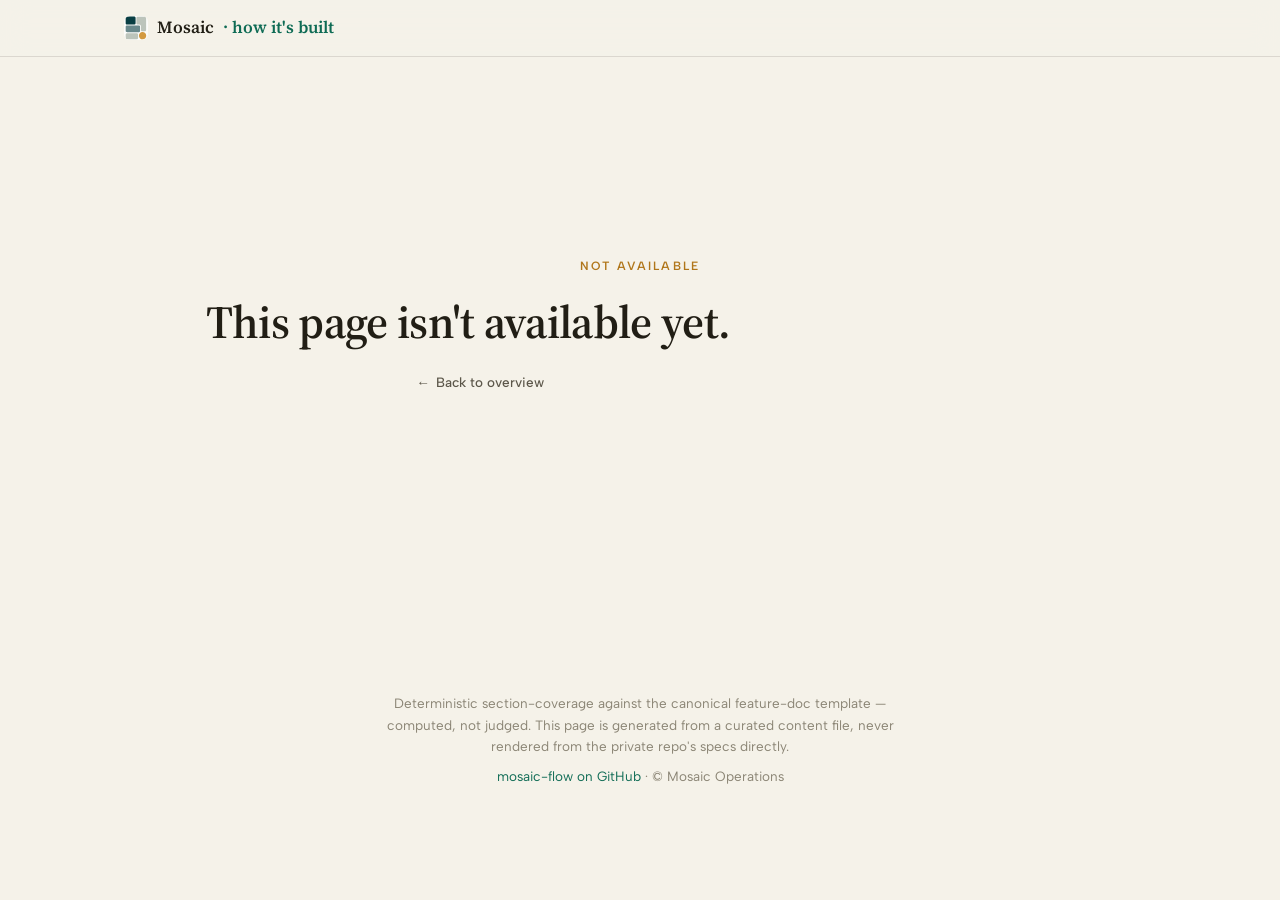
==== docs-insight/index.html @ 085fa682 "Add documentation-insight and top-priorities pages; publish role catalogue Homepage: replaced the "E" ====
<!DOCTYPE html>
<html lang="en">
<head>
<meta charset="UTF-8">
<meta name="viewport" content="width=device-width, initial-scale=1.0">
<title>Detailed documentation insight · Mosaic</title>
<meta name="description" content="Per-feature documentation coverage against the house template — how it's built.">
<meta name="robots" content="noindex">
<link rel="icon" type="image/svg+xml" href="../assets/logo-mark.svg">
<link rel="preconnect" href="https://fonts.googleapis.com">
<link rel="preconnect" href="https://fonts.gstatic.com" crossorigin>
<link href="https://fonts.googleapis.com/css2?family=Albert+Sans:wght@400;500;600&family=Source+Serif+4:opsz,wght@8..60,400;8..60,600&display=swap" rel="stylesheet">
<link rel="stylesheet" href="../assets/site.css">
</head>
<body class="no-js">

<nav id="nav" class="static" aria-label="Page">
  <div class="wrap">
    <a class="brand" href="../"><img class="brand-mark" src="../assets/logo-mark.svg" alt=""> Mosaic <em>· how it's built</em></a>
  </div>
</nav>

<main id="docs-insight-root">
  <div class="wrap page-header">
    <p class="kicker">Detailed documentation insight</p>
    <h2>Loading…</h2>
  </div>
</main>

<footer>
  <div class="wrap">
    <p>Deterministic section-coverage against the canonical feature-doc template — computed, not judged. This page is generated from a curated content file, never rendered from the private repo's specs directly.</p>
    <p><a href="https://github.com/MosaicOperationsGroup/mosaic-flow">mosaic-flow on GitHub</a> · © Mosaic Operations</p>
  </div>
</footer>

<script src="https://cdnjs.cloudflare.com/ajax/libs/gsap/3.12.5/gsap.min.js"></script>
<script src="../assets/docs-insight.js"></script>
</body>
</html>
---- assets/site.css ----
:root{
  --paper:#F5F2E9; --surface:#ECE7D8; --ink:#211E15; --ink-2:#5C574A; --ink-3:#8A8474;
  --teal:#0E6B54; --teal-deep:#084034; --ochre:#B0761A; --ochre-deep:#6B4708;
  --hairline:rgba(33,30,21,.12); --card:#FBF9F2;
  --shadow-sm:0 1px 2px rgba(33,30,21,.05),0 4px 16px rgba(33,30,21,.06);
  --shadow-md:0 2px 4px rgba(33,30,21,.06),0 16px 40px rgba(33,30,21,.10);
  --serif:"Source Serif 4",Georgia,serif; --sans:"Albert Sans",-apple-system,"Segoe UI",sans-serif;
}
*{margin:0;padding:0;box-sizing:border-box}
html{scroll-behavior:smooth}
body{background:var(--paper);color:var(--ink);font-family:var(--sans);font-size:17px;line-height:1.6;-webkit-font-smoothing:antialiased;overflow-x:hidden}
::selection{background:var(--teal);color:#fff}
.wrap{max-width:1080px;margin:0 auto;padding:0 24px}
section{padding:120px 0}
.kicker{font-size:12px;font-weight:600;letter-spacing:.18em;text-transform:uppercase;color:var(--ochre);margin-bottom:20px}
h2{font-family:var(--serif);font-weight:600;font-size:clamp(30px,4.6vw,46px);line-height:1.12;letter-spacing:-.015em;margin-bottom:16px;max-width:16em}
.lede{font-size:clamp(17px,2vw,20px);color:var(--ink-2);max-width:38em}
.reveal{opacity:0;transform:translateY(26px)}
.no-js .reveal,.reduced .reveal{opacity:1;transform:none}

nav{position:fixed;top:0;left:0;right:0;z-index:50;background:rgba(245,242,233,.82);backdrop-filter:blur(14px);-webkit-backdrop-filter:blur(14px);border-bottom:1px solid transparent;transform:translateY(-100%);transition:transform .5s cubic-bezier(.22,1,.36,1),border-color .3s}
nav.on{transform:translateY(0);border-color:var(--hairline)}
nav.static{position:static;transform:none;border-color:var(--hairline)}
nav .wrap{display:flex;align-items:center;justify-content:space-between;height:56px}
.brand{display:inline-flex;align-items:center;gap:9px;font-family:var(--serif);font-weight:600;font-size:17px;text-decoration:none;color:var(--ink)}
.brand em{font-style:normal;color:var(--teal)}
.brand-mark{width:24px;height:24px;border-radius:6px;display:block}
nav ul{display:flex;gap:26px;list-style:none}
nav a{text-decoration:none;color:var(--ink-2);font-size:14px;font-weight:500;transition:color .2s}
nav a:hover{color:var(--teal)}

header{min-height:92vh;display:flex;align-items:center;padding:140px 0 80px}
.hero-grid{display:grid;grid-template-columns:1.1fr 1fr;gap:32px;align-items:center;width:100%}
.hero-model{width:100%}
.hero-model model-viewer{width:100%;height:420px;--poster-color:transparent;--progress-bar-color:var(--ochre)}
.hero-model-compact model-viewer{height:280px}
.hero-model-hint{margin-top:14px;font-size:12.5px;color:var(--ink-3);text-align:center}
.hero-kicker{font-size:12px;font-weight:600;letter-spacing:.22em;text-transform:uppercase;color:var(--teal);margin-bottom:28px}
.hero-links{margin-top:36px;display:flex;flex-direction:column;gap:4px;max-width:33em}
.hero-link{display:flex;align-items:center;justify-content:space-between;gap:12px;padding:14px 0;border-top:1px solid var(--hairline);font-size:15px;font-weight:500;color:var(--ink);text-decoration:none}
.hero-link:last-child{border-bottom:1px solid var(--hairline)}
.hero-link-arrow{color:var(--ink-3);transition:transform .2s ease}
.hero-link:hover{color:var(--teal)}
.hero-link:hover .hero-link-arrow{color:var(--teal);transform:translateX(3px)}
h1{font-family:var(--serif);font-weight:600;font-size:clamp(42px,7.6vw,84px);line-height:1.04;letter-spacing:-.02em;max-width:11em}
h1 .line{display:block;overflow:hidden;padding-bottom:.08em}
h1 .word{display:inline-block;white-space:pre}
h1 .accent{color:var(--teal)}
.hero-sub{margin-top:32px;font-size:clamp(17px,2.1vw,21px);color:var(--ink-2);max-width:33em}
.scroll-cue{margin-top:64px;display:inline-flex;align-items:center;gap:10px;color:var(--ink-3);font-size:13px;font-weight:500;letter-spacing:.06em}
.scroll-cue::after{content:"";width:1px;height:36px;background:var(--ink-3);display:block;animation:cue 1.8s ease-in-out infinite}
@keyframes cue{0%,100%{transform:scaleY(.4);transform-origin:top}50%{transform:scaleY(1);transform-origin:top}}
.reduced .scroll-cue::after{animation:none}

.grid{display:grid;gap:16px;margin-top:56px}
.grid-3{grid-template-columns:repeat(auto-fit,minmax(280px,1fr))}
.tile{background:var(--card);border:1px solid var(--hairline);border-radius:18px;padding:30px 28px;box-shadow:var(--shadow-sm);transition:transform .35s cubic-bezier(.22,1,.36,1),box-shadow .35s}
.tile:hover{transform:translateY(-4px);box-shadow:var(--shadow-md)}
.tile .t-kicker{font-size:11px;font-weight:600;letter-spacing:.14em;text-transform:uppercase;color:var(--teal);margin-bottom:10px}
.tile h3{font-family:var(--serif);font-size:21px;font-weight:600;letter-spacing:-.01em;margin-bottom:8px}
.tile p{font-size:15px;color:var(--ink-2)}

.flow{position:relative;margin-top:64px}
.rail{position:absolute;left:23px;top:12px;bottom:12px;width:2px;background:var(--hairline);transform-origin:top}
.rail-fill{position:absolute;left:0;top:0;width:100%;height:100%;background:var(--teal);transform:scaleY(0);transform-origin:top}
.step{position:relative;padding:0 0 14px 76px;cursor:pointer}
.step:last-child{padding-bottom:0}
.dot{position:absolute;left:8px;top:6px;width:32px;height:32px;border-radius:50%;background:var(--card);border:1.5px solid var(--hairline);display:flex;align-items:center;justify-content:center;font-size:13px;font-weight:600;color:var(--ink-2);transition:border-color .3s,color .3s,background .3s;z-index:1}
.step:hover .dot,.step.open .dot{border-color:var(--teal);color:var(--teal)}
.step.safety .dot{border-style:dashed}
.step-card{background:var(--card);border:1px solid var(--hairline);border-radius:16px;padding:22px 26px;box-shadow:var(--shadow-sm);transition:box-shadow .3s}
.step:hover .step-card{box-shadow:var(--shadow-md)}
.step-head{display:flex;align-items:baseline;justify-content:space-between;gap:16px}
.step h3{font-family:var(--serif);font-size:20px;font-weight:600;letter-spacing:-.01em}
.step .who{font-size:12px;font-weight:600;letter-spacing:.08em;text-transform:uppercase;color:var(--ochre);white-space:nowrap}
.step .one-liner{font-size:15px;color:var(--ink-2);margin-top:6px}
.step .more{overflow:hidden;max-height:0;transition:max-height .5s cubic-bezier(.22,1,.36,1)}
.step.open .more{max-height:420px}
.step .more p,.expand .more p{font-size:14.5px;color:var(--ink-2);margin-top:12px;max-width:42em}
.step .more p:first-child,.expand .more p:first-child{padding-top:14px;border-top:1px dashed var(--hairline);margin-top:14px}
.hint{font-size:13px;color:var(--ink-3);margin-top:28px}

.tier{display:inline-flex;align-items:center;gap:6px;font-size:11px;font-weight:600;letter-spacing:.1em;text-transform:uppercase;padding:4px 10px;border-radius:99px}
.tier::before{content:"";width:7px;height:7px;border-radius:50%}
.tier-j{background:rgba(14,107,84,.1);color:var(--teal-deep)}.tier-j::before{background:var(--teal)}
.tier-s{background:rgba(176,118,26,.12);color:var(--ochre-deep)}.tier-s::before{background:var(--ochre)}
.tier-m{background:rgba(33,30,21,.07);color:var(--ink-2)}.tier-m::before{background:var(--ink-3)}
.role{cursor:pointer}
.role .r-head{display:flex;align-items:center;justify-content:space-between;gap:12px;margin-bottom:8px}
.role .more{overflow:hidden;max-height:0;transition:max-height .5s cubic-bezier(.22,1,.36,1)}
.role.open .more{max-height:200px}
.role .more p{font-size:14px;color:var(--ink-2);padding-top:12px;border-top:1px dashed var(--hairline);margin-top:12px}
.tier-note{margin-top:36px;background:var(--surface);border-radius:16px;padding:24px 28px;font-size:14.5px;color:var(--ink-2);max-width:52em}
.tier-note strong{color:var(--ink);font-weight:600}

.rule-num{font-family:var(--serif);font-size:15px;color:var(--ochre);font-weight:600;margin-bottom:12px}

code{background:rgba(33,30,21,.06);padding:2px 6px;border-radius:4px;font-size:.92em;font-family:ui-monospace,SFMono-Regular,Consolas,monospace}
.tree{display:block;font-size:12.5px;line-height:1.7;color:var(--ink-2);background:rgba(33,30,21,.04);border-radius:8px;padding:14px 16px;margin-top:12px;overflow-x:auto;font-family:ui-monospace,SFMono-Regular,Consolas,monospace}

.expand{cursor:pointer}
.expand h3{position:relative;padding-right:22px}
.expand h3::after{content:"";position:absolute;right:2px;top:7px;width:7px;height:7px;border-right:1.5px solid var(--ink-3);border-bottom:1.5px solid var(--ink-3);transform:rotate(45deg);transition:transform .3s}
.expand.open h3::after{transform:rotate(-135deg) translateY(3px)}
.expand .more{overflow:hidden;max-height:0;transition:max-height .55s cubic-bezier(.22,1,.36,1)}
.expand.open .more{max-height:620px}

.gov-table{margin-top:20px;overflow-x:auto}
.gov-table table{width:100%;border-collapse:collapse;font-size:13.5px;min-width:600px}
.gov-table th,.gov-table td{padding:11px 12px;text-align:left;border-bottom:1px solid rgba(245,242,233,.12)}
.gov-table th{font-size:10.5px;font-weight:600;letter-spacing:.07em;text-transform:uppercase;color:rgba(245,242,233,.5)}
.gov-table td.feat{color:var(--paper);font-weight:500}
.gov-table .ok{color:#7FDCB4;font-weight:600}
.gov-table .no{color:#F0A868;font-weight:600}
.gov-legend{font-size:12.5px;color:rgba(245,242,233,.5);margin-top:14px}
.gov-table tr.linked{cursor:pointer}
.gov-table tr.linked:hover td{color:var(--paper)}
.gov-table tr.linked td.feat{text-decoration:underline;text-decoration-color:rgba(245,242,233,.3);text-underline-offset:3px}

#live{background:var(--ink);color:var(--paper);border-radius:32px;margin:0 12px}
#live .kicker{color:var(--ochre)}
#live h2,#live h3{color:var(--paper)}
#live .lede{color:rgba(245,242,233,.72)}
.stats{display:grid;grid-template-columns:repeat(auto-fit,minmax(200px,1fr));gap:16px;margin-top:56px}
.stat{background:rgba(245,242,233,.05);border:1px solid rgba(245,242,233,.12);border-radius:18px;padding:28px}
.stat .n{font-family:var(--serif);font-size:clamp(38px,5vw,56px);font-weight:600;line-height:1;letter-spacing:-.02em}
.stat .l{font-size:13px;color:rgba(245,242,233,.65);margin-top:10px;letter-spacing:.04em}
.areas{display:flex;flex-wrap:wrap;gap:10px;margin-top:40px}
.chip{display:inline-flex;align-items:center;gap:10px;border:1px solid rgba(245,242,233,.18);border-radius:99px;padding:9px 18px;font-size:14px;color:rgba(245,242,233,.85)}
.chip b{font-weight:600;color:var(--paper);font-family:var(--serif);font-size:16px}
.ledger{margin-top:48px;background:rgba(245,242,233,.05);border:1px solid rgba(245,242,233,.12);border-radius:18px;padding:28px}
.ledger h3{font-family:var(--serif);font-size:20px;margin-bottom:6px}
.ledger p{font-size:14.5px;color:rgba(245,242,233,.65);max-width:44em}
.live-meta{margin-top:40px;font-size:12.5px;color:rgba(245,242,233,.45);max-width:44em;line-height:1.7}

footer{padding:72px 0 56px;text-align:center}
footer p{font-size:13.5px;color:var(--ink-3);max-width:40em;margin:0 auto 8px}
footer a{color:var(--teal);text-decoration:none}

/* --- feature detail pages --- */
.page-header{padding:150px 0 40px}
.back-link{display:inline-flex;align-items:center;gap:6px;font-size:13.5px;font-weight:500;color:var(--ink-2);text-decoration:none;margin-bottom:28px}
.back-link:hover{color:var(--teal)}
.back-link::before{content:"←"}
.status-line{display:inline-flex;align-items:center;gap:8px;font-size:13px;font-weight:500;color:var(--ink-2);background:var(--surface);border-radius:99px;padding:6px 14px 6px 10px;margin-top:18px}
.status-line::before{content:"";width:8px;height:8px;border-radius:50%;background:var(--ochre)}
.status-line.shipped::before{background:var(--teal)}
.journey{font-size:17px;color:var(--ink-2);max-width:42em;margin-top:28px;line-height:1.75}
.stale-badge{margin-top:20px;font-size:12.5px;color:var(--ink-3);background:rgba(176,118,26,.08);border:1px solid rgba(176,118,26,.25);border-radius:10px;padding:10px 14px;max-width:42em}
.fresh-badge{margin-top:20px;font-size:12.5px;color:var(--ink-3)}
.screenshot-frame{margin-top:20px;border-radius:16px;overflow:hidden;border:1px solid var(--hairline);box-shadow:var(--shadow-md)}
.screenshot-frame img{width:100%;display:block}
.screenshot-caption{font-size:12.5px;color:var(--ink-3);margin-top:10px}
.subfeatures{margin-top:64px}
.subfeature-row{display:flex;align-items:flex-start;justify-content:space-between;gap:20px;padding:20px 0;border-top:1px solid var(--hairline)}
.subfeature-row:last-child{border-bottom:1px solid var(--hairline)}
.subfeature-name{font-family:var(--serif);font-size:17px;font-weight:600;letter-spacing:-.005em}
.subfeature-note{font-size:14px;color:var(--ink-2);margin-top:5px;max-width:36em}
.pill{flex-shrink:0;font-size:11px;font-weight:600;letter-spacing:.06em;text-transform:uppercase;padding:5px 12px;border-radius:99px;white-space:nowrap}
.pill-shipped{background:rgba(14,107,84,.1);color:var(--teal-deep)}
.pill-progress{background:rgba(176,118,26,.12);color:var(--ochre-deep)}
.pill-planned{background:rgba(33,30,21,.07);color:var(--ink-2)}
.draft-notice{margin-top:20px;font-size:12.5px;color:var(--ink-3);background:var(--surface);border-radius:10px;padding:12px 16px;max-width:42em}
.not-found{padding:200px 0;text-align:center}

.brief-row{display:block;padding:18px 0;border-top:1px solid var(--hairline);text-decoration:none;color:inherit}
.brief-row:last-child{border-bottom:1px solid var(--hairline)}
.brief-row-main{font-family:var(--serif);font-size:16.5px;font-weight:600;letter-spacing:-.005em;color:var(--ink)}
.brief-issue{color:var(--ochre-deep);font-weight:600;margin-right:6px}
.brief-row-meta{font-size:13.5px;color:var(--ink-2);margin-top:5px}
.brief-row-link{cursor:pointer;transition:transform .25s cubic-bezier(.22,1,.36,1)}
.brief-row-link:hover{transform:translateX(4px)}
.brief-row-link:hover .brief-row-main{color:var(--teal)}

.fixture-note{font-size:15px;color:var(--ink-2);max-width:42em;margin-top:20px}
.outcomes{margin-top:28px}
.outcome-row{padding:18px 0;border-top:1px dashed var(--hairline)}
.outcome-row:last-child{padding-bottom:0}
.outcome-crit{font-family:var(--serif);font-size:16px;font-weight:600;letter-spacing:-.005em}
.outcome-expected{font-size:14.5px;color:var(--ink-2);margin-top:6px;max-width:40em}
.outcome-enforced{font-size:12.5px;color:var(--ink-3);margin-top:8px}
.no-oracle{margin-top:20px;font-size:14px;color:var(--ink-2);background:var(--surface);border-radius:10px;padding:16px 18px;max-width:42em}

.role-group{margin-top:36px}
.role-group-title{font-family:var(--serif);font-size:18px;font-weight:600;letter-spacing:-.005em;margin-bottom:4px}
.role-list{margin-top:8px}
.role-row{padding:14px 0;border-top:1px solid var(--hairline)}
.role-row:last-child{border-bottom:1px solid var(--hairline)}
.role-name{font-family:var(--serif);font-size:16px;font-weight:600;letter-spacing:-.005em}
.role-note{font-size:14px;color:var(--ink-2);margin-top:4px;max-width:38em}

.dq-tally{display:flex;flex-wrap:wrap;gap:28px 40px;margin-top:8px}
.dq-tally-item .n{font-family:var(--serif);font-size:36px;font-weight:600}
.dq-tally-item .l{font-size:13px;color:var(--ink-2);margin-top:2px}
.dq-legend{display:flex;flex-wrap:wrap;gap:10px 24px;margin-top:32px;font-size:13.5px;color:var(--ink-2)}
.dq-legend-item{display:inline-flex;align-items:center;gap:7px}
.dq-dot{width:9px;height:9px;border-radius:50%;flex-shrink:0}
.dq-conformant{color:var(--teal-deep)}
.dq-dot.dq-conformant{background:var(--teal)}
.dq-partial{color:var(--ochre-deep)}
.dq-dot.dq-partial{background:var(--ochre)}
.dq-off-template{color:var(--ink-2)}
.dq-dot.dq-off-template{background:var(--ink-3)}
.dq-thin{color:#7A2E1D}
.dq-dot.dq-thin{background:#B0472B}
.dq-missing{color:var(--ink-3)}
.dq-dot.dq-missing{background:var(--ink-3)}

.dq-feature{margin-top:44px;padding-top:32px;border-top:1px solid var(--hairline)}
.dq-feature:first-child{margin-top:24px}
.dq-feature-head{display:flex;align-items:center;gap:16px;flex-wrap:wrap}
.dq-feature-name{font-family:var(--serif);font-size:19px;font-weight:600;letter-spacing:-.005em;flex:1;min-width:180px}
.dq-bar{width:120px;height:6px;border-radius:99px;background:var(--surface);overflow:hidden;flex-shrink:0}
.dq-bar-fill{height:100%;background:var(--ink-3);border-radius:99px}
.dq-score{font-size:15px;font-weight:600;min-width:40px;text-align:right}
.dq-chips{display:grid;grid-template-columns:repeat(auto-fill,minmax(140px,1fr));gap:8px;margin-top:18px}
.dq-chip{border-radius:8px;padding:8px 11px;font-size:12.5px;display:flex;justify-content:space-between;align-items:center;gap:8px;border:1px solid transparent}
.dq-chip-label{overflow:hidden;text-overflow:ellipsis;white-space:nowrap}
.dq-chip-count{font-variant-numeric:tabular-nums;opacity:.85;flex-shrink:0}
.dq-chip.dq-conformant{background:rgba(14,107,84,.1);color:var(--teal-deep);border-color:rgba(14,107,84,.18)}
.dq-chip.dq-partial{background:rgba(176,118,26,.12);color:var(--ochre-deep);border-color:rgba(176,118,26,.2)}
.dq-chip.dq-off-template{background:rgba(33,30,21,.06);color:var(--ink-2);border-color:var(--hairline)}
.dq-chip.dq-thin{background:rgba(176,71,43,.12);color:#7A2E1D;border-color:rgba(176,71,43,.2)}
.dq-chip.dq-missing{background:transparent;color:var(--ink-3);border-color:var(--hairline);border-style:dashed}
.dq-details{margin-top:14px;display:flex;flex-direction:column;gap:6px}
.dq-detail-row{font-size:13px;color:var(--ink-2);display:flex;gap:8px;flex-wrap:wrap}
.dq-detail-label{font-weight:600;color:var(--ink);flex-shrink:0}

@media(max-width:860px){
  nav ul{display:none}
  .hero-grid{grid-template-columns:1fr}
  .hero-model{order:2;margin-top:8px}
  .hero-model model-viewer{height:280px}
  .hero-model-compact model-viewer{height:200px}
  .hero-text{order:1}
}
@media(max-width:640px){
  section{padding:84px 0}
  .step{padding-left:60px}
  .step-head{flex-direction:column;gap:2px}
  #live{border-radius:24px;margin:0 6px}
  .page-header{padding:120px 0 30px}
  .subfeature-row{flex-direction:column;gap:8px}
}
@media(prefers-reduced-motion:reduce){
  html{scroll-behavior:auto}
}
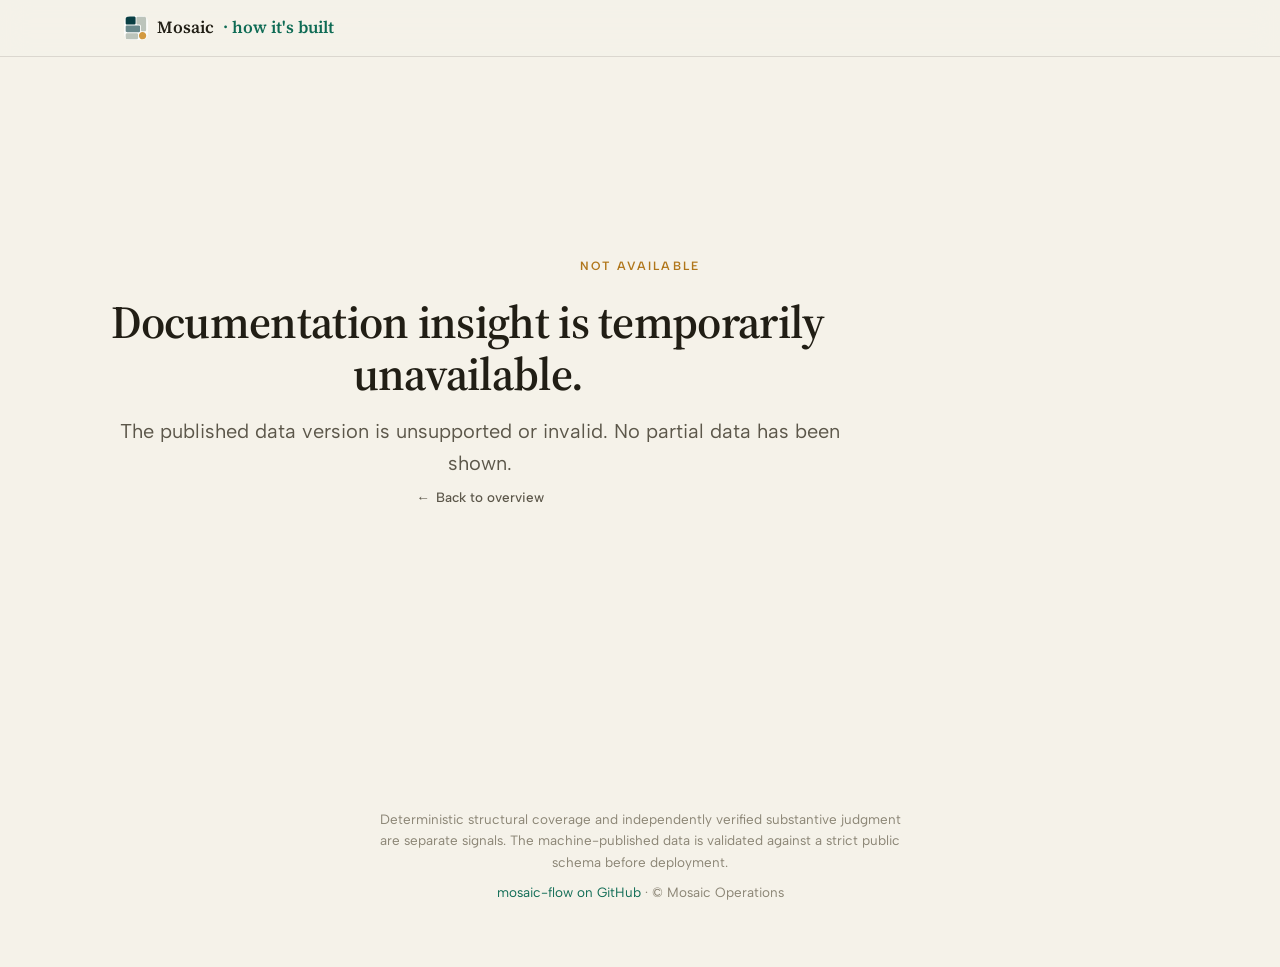
==== commit d08cd6b8: "feat: add docs insight schema 2 consumer Assisted-by: codex:gpt-5.6-terra" ====
--- a/docs-insight/index.html
+++ b/docs-insight/index.html
@@ -29,7 +29,7 @@
 
 <footer>
   <div class="wrap">
-    <p>Deterministic section-coverage against the canonical feature-doc template — computed, not judged. This page is generated from a curated content file, never rendered from the private repo's specs directly.</p>
+    <p>Deterministic structural coverage and independently verified substantive judgment are separate signals. The machine-published data is validated against a strict public schema before deployment.</p>
     <p><a href="https://github.com/MosaicOperationsGroup/mosaic-flow">mosaic-flow on GitHub</a> · © Mosaic Operations</p>
   </div>
 </footer>
--- a/assets/site.css
+++ b/assets/site.css
@@ -208,11 +208,27 @@
 
 .dq-feature{margin-top:44px;padding-top:32px;border-top:1px solid var(--hairline)}
 .dq-feature:first-child{margin-top:24px}
-.dq-feature-head{display:flex;align-items:center;gap:16px;flex-wrap:wrap}
+.dq-feature-head{display:flex;align-items:baseline;gap:16px;flex-wrap:wrap}
 .dq-feature-name{font-family:var(--serif);font-size:19px;font-weight:600;letter-spacing:-.005em;flex:1;min-width:180px}
+.dq-scores{display:flex;align-items:baseline;gap:14px;flex-wrap:wrap}
+.dq-readiness{font-size:14px;color:var(--ink-2)}
+.dq-readiness strong{font-family:var(--serif);font-size:22px;color:var(--ink);margin-left:4px}
+.dq-readiness.secondary{font-size:12.5px;color:var(--ink-3)}
+.dq-judgment{font-size:14px;color:var(--ink-2)}
+.dq-judgment strong{font-family:var(--serif);font-size:26px;color:var(--teal-deep);margin-left:4px}
+.dq-verdict{margin-top:6px;font-size:14.5px;color:var(--ink-2)}
+.dq-verdict-strong{color:var(--ink);font-weight:500}
+.dq-unjudged{margin-top:4px;font-size:12.5px;color:var(--ink-3);font-style:italic}
+.dq-badges{display:flex;flex-wrap:wrap;gap:6px;margin-top:12px}
+.dq-badge{font-size:11.5px;font-weight:600;letter-spacing:.04em;padding:4px 10px;border-radius:99px;background:rgba(33,30,21,.06);color:var(--ink-2)}
+.dq-badge-good{background:rgba(14,107,84,.1);color:var(--teal-deep)}
+.dq-badge-bad{background:rgba(176,71,43,.12);color:#7A2E1D}
+.dq-badge-warn{background:rgba(176,118,26,.12);color:var(--ochre-deep)}
+.dq-coverage-row{display:flex;align-items:center;gap:12px;margin-top:16px}
+.dq-coverage-label{font-size:12.5px;color:var(--ink-3)}
 .dq-bar{width:120px;height:6px;border-radius:99px;background:var(--surface);overflow:hidden;flex-shrink:0}
 .dq-bar-fill{height:100%;background:var(--ink-3);border-radius:99px}
-.dq-score{font-size:15px;font-weight:600;min-width:40px;text-align:right}
+.dq-score{font-size:13.5px;font-weight:600;min-width:36px;text-align:right;color:var(--ink-2)}
 .dq-chips{display:grid;grid-template-columns:repeat(auto-fill,minmax(140px,1fr));gap:8px;margin-top:18px}
 .dq-chip{border-radius:8px;padding:8px 11px;font-size:12.5px;display:flex;justify-content:space-between;align-items:center;gap:8px;border:1px solid transparent}
 .dq-chip-label{overflow:hidden;text-overflow:ellipsis;white-space:nowrap}
@@ -222,9 +238,22 @@
 .dq-chip.dq-off-template{background:rgba(33,30,21,.06);color:var(--ink-2);border-color:var(--hairline)}
 .dq-chip.dq-thin{background:rgba(176,71,43,.12);color:#7A2E1D;border-color:rgba(176,71,43,.2)}
 .dq-chip.dq-missing{background:transparent;color:var(--ink-3);border-color:var(--hairline);border-style:dashed}
-.dq-details{margin-top:14px;display:flex;flex-direction:column;gap:6px}
+.dq-details{margin-top:14px}
+.dq-details-toggle{cursor:pointer;list-style:none;display:inline-flex;align-items:center;gap:6px;font-size:13px;color:var(--ink-2);user-select:none}
+.dq-details-toggle::-webkit-details-marker{display:none}
+.dq-details-toggle::marker{content:''}
+.dq-details-toggle:hover{color:var(--teal)}
+.dq-chevron{display:inline-block;transition:transform .2s ease;font-size:15px}
+.dq-details[open] .dq-chevron{transform:rotate(90deg)}
+.dq-details-body{margin-top:10px;display:flex;flex-direction:column;gap:6px}
 .dq-detail-row{font-size:13px;color:var(--ink-2);display:flex;gap:8px;flex-wrap:wrap}
 .dq-detail-label{font-weight:600;color:var(--ink);flex-shrink:0}
+
+.dq-header{padding-bottom:48px}
+.dq-header .dq-tally{margin-top:40px}
+.dq-header .dq-legend{margin-top:24px}
+.dq-reviewed{margin-top:20px;font-size:12.5px;color:var(--ink-3)}
+.dq-list-section{padding-top:0}
 
 @media(max-width:860px){
   nav ul{display:none}
